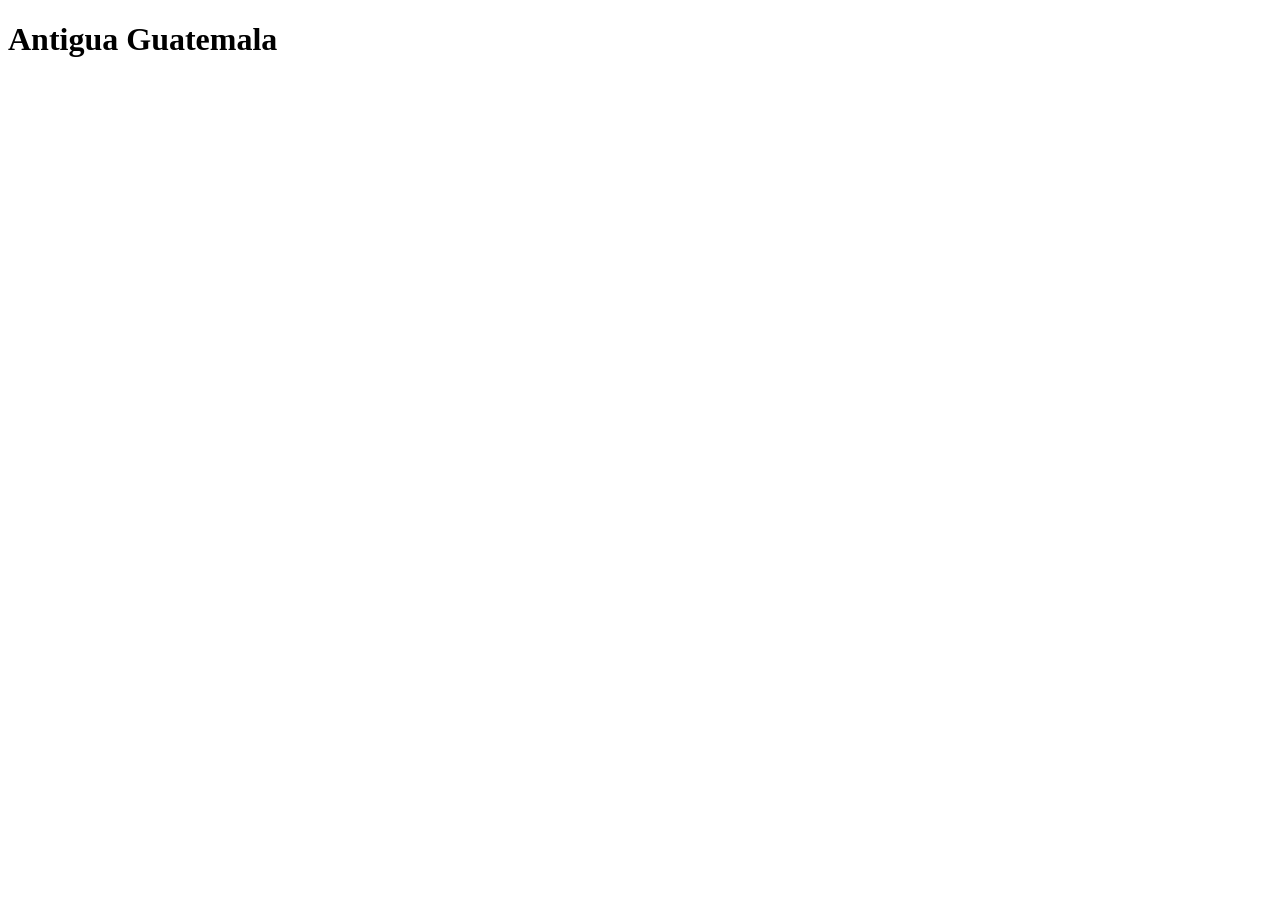
==== antigua.html @ 5a2fbe42 "mande_archovos" ====
<!DOCTYPE html>
<html lang="en">
<head>
    <meta charset="UTF-8">
    <meta name="viewport" content="width=h1, initial-scale=1.0">
    <title>Document</title>
</head>
<body>
    <h1>Antigua Guatemala</h1>
    <nav>
        <ul>
            
    </ul>
    </nav>
</body>
</html>
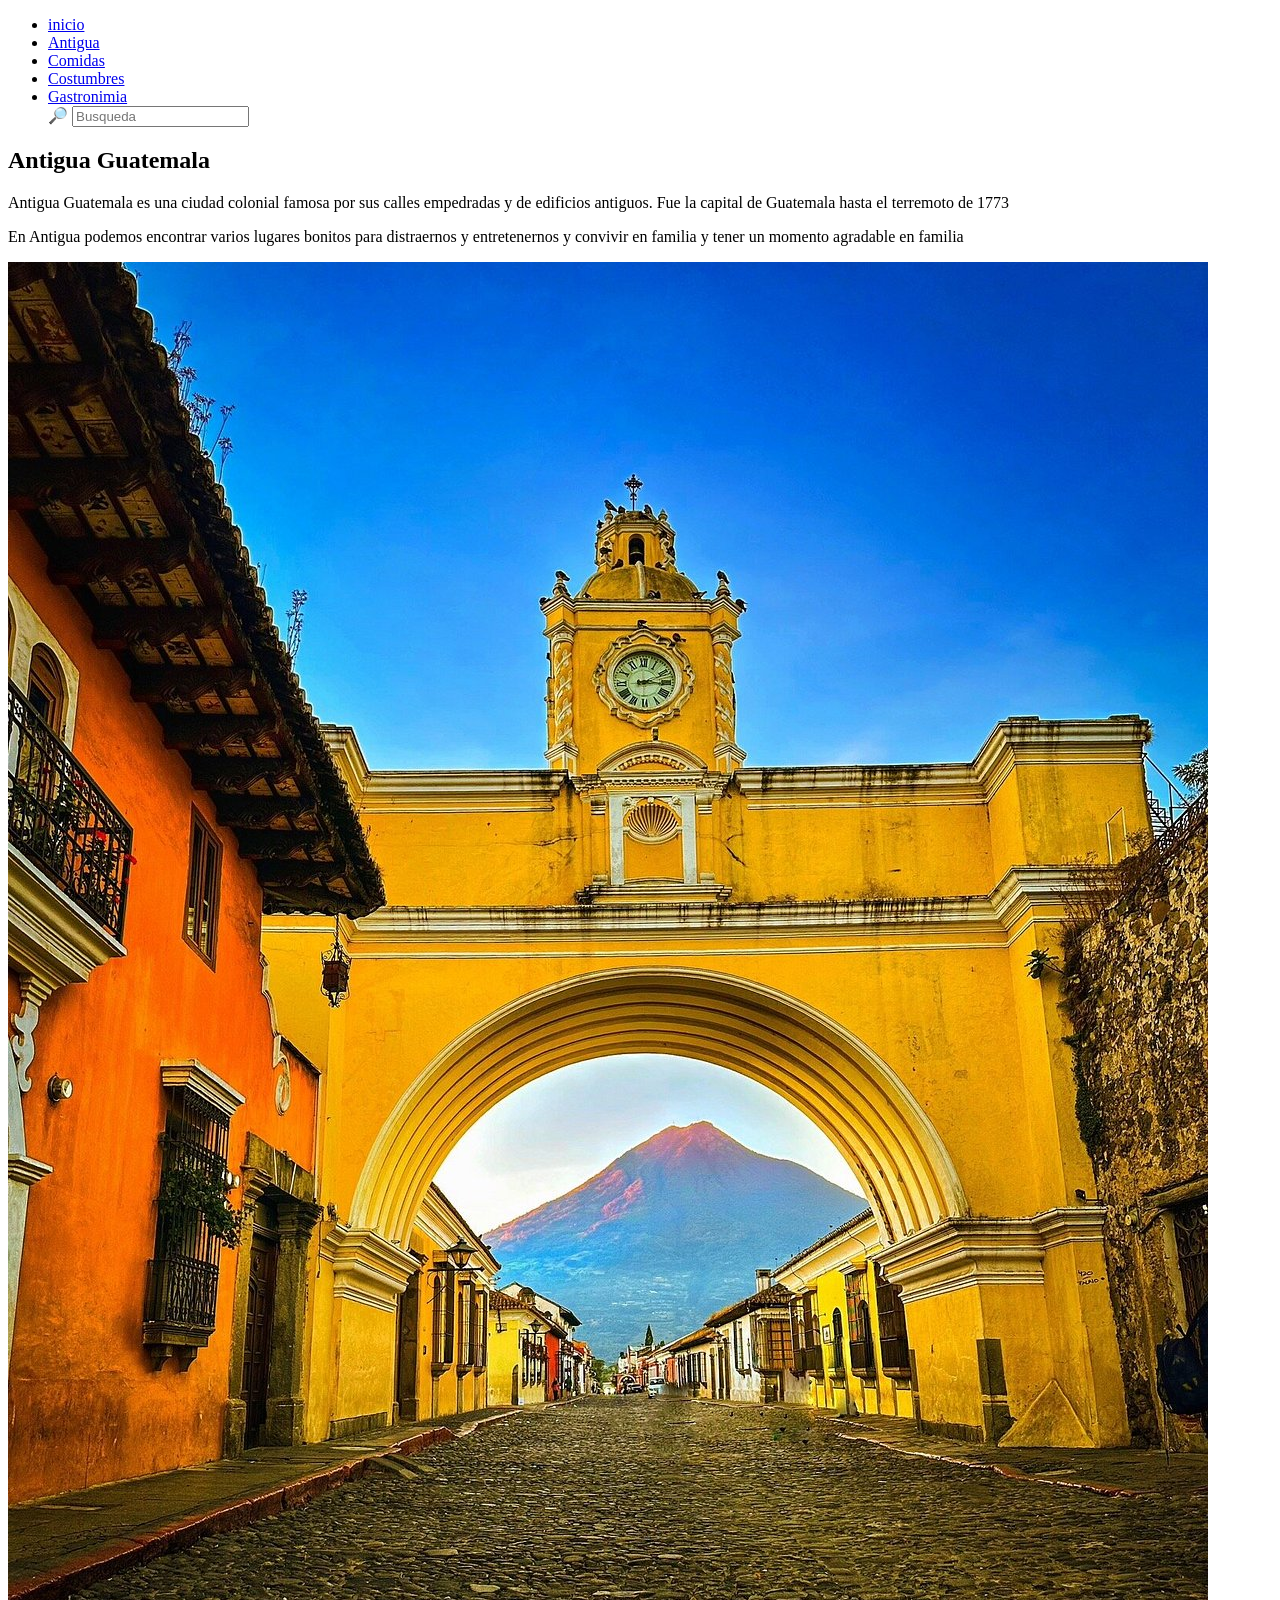
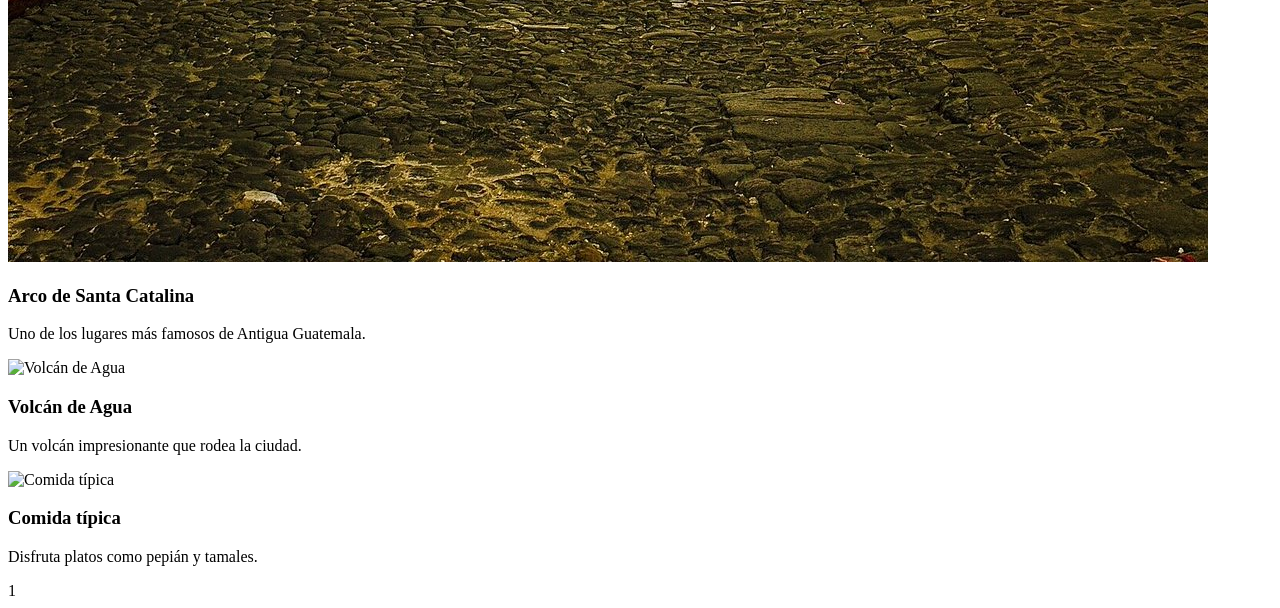
==== commit 89140419: "Se agrego antigua" ====
--- a/antigua.html
+++ b/antigua.html
@@ -6,11 +6,45 @@
     <title>Document</title>
 </head>
 <body>
-    <h1>Antigua Guatemala</h1>
-    <nav>
-        <ul>
-            
-    </ul>
-    </nav>
+   <nav class="barra-nav"> 
+            <ul>
+                <li><a href="index.html">inicio</a></li>
+                <li><a href="antigua.html">Antigua</a></li>
+                <li><a href="comidas.html">Comidas</a></li>
+                <li><a href="costumbres.html">Costumbres</li>
+                <li><a href="Gastronomia.html">Gastronimia</a></li>
+                <div class="busqueda">
+                    <sapn>🔎</sapn>
+                    <input type="search" placeholder="Busqueda">
+                </div>
+            </ul>
+        </nav>
+        <section class="info">
+            <h1> Antigua Guatemala</h1>
+            <P> Antigua Guatemala es una ciudad colonial famosa por sus calles empedradas y de edificios antiguos. Fue la capital de Guatemala hasta el terremoto de 1773</P>
+            <p>En Antigua podemos encontrar varios lugares bonitos para distraernos y entretenernos y convivir en familia y tener un momento agradable en familia</p>
+        </section>
+        <section class="cards">
+
+  <div class="card">
+    <img src="caption.jpg" alt="Arco de Santa Catalina">
+    <h3>Arco de Santa Catalina</h3>
+    <p>Uno de los lugares más famosos de Antigua Guatemala.</p>
+  </div>
+
+  <div class="card">
+    <img src="volcan.jpg" alt="Volcán de Agua">
+    <h3>Volcán de Agua</h3>
+    <p>Un volcán impresionante que rodea la ciudad.</p>
+  </div>
+
+  <div class="card">
+    <img src="comida.jpg" alt="Comida típica">
+    <h3>Comida típica</h3>
+    <p>Disfruta platos como pepián y tamales.</p>
+  </div>
+
+</section>1
+
 </body>
-</html>+</html>
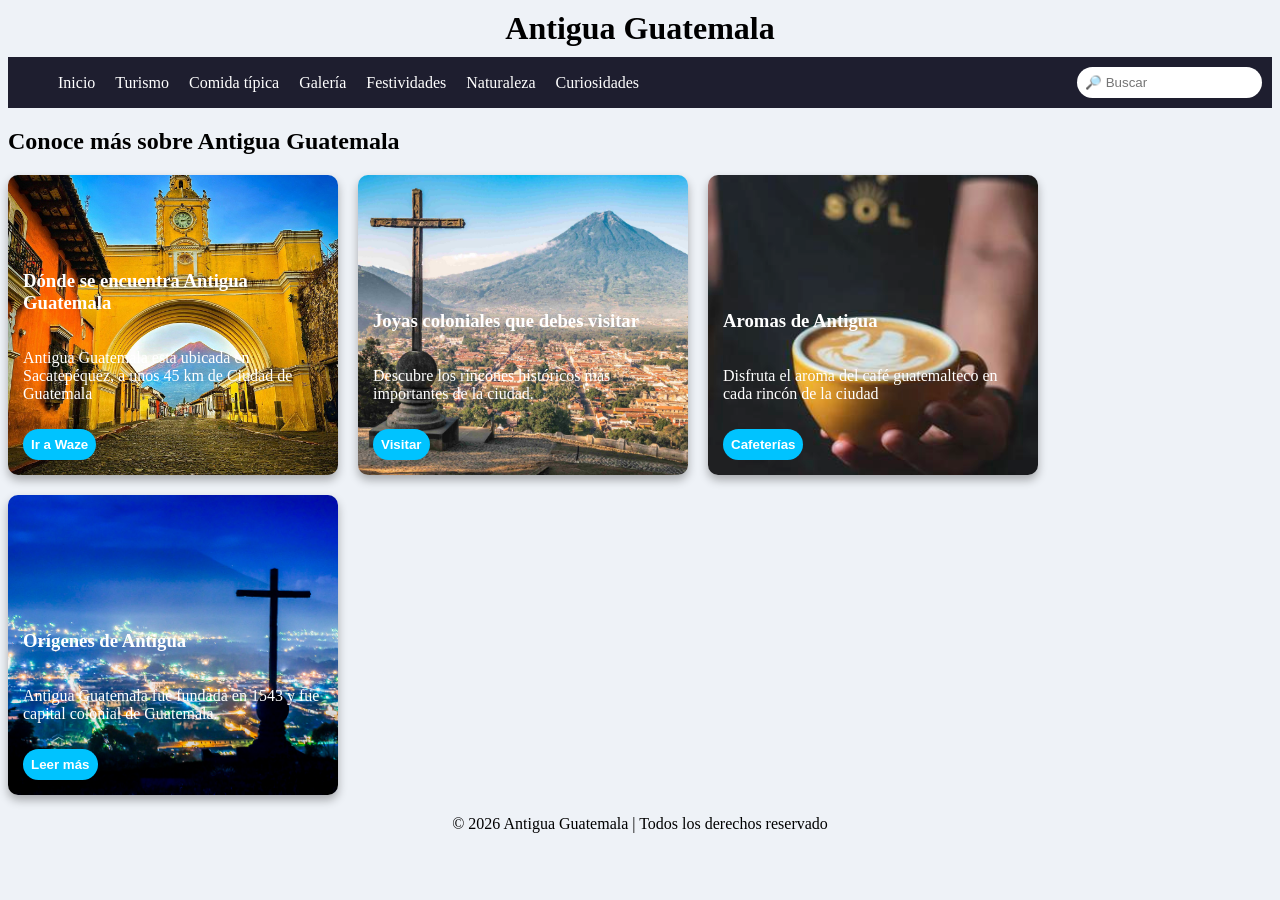
==== commit 67253a31: "Se agrego todos los css" ====
--- a/antigua.html
+++ b/antigua.html
@@ -1,50 +1,77 @@
 <!DOCTYPE html>
-<html lang="en">
+<html lang="es">
 <head>
     <meta charset="UTF-8">
-    <meta name="viewport" content="width=h1, initial-scale=1.0">
-    <title>Document</title>
+    <meta name="viewport" content="width=device-width, initial-scale=1.0">
+    <title>Antigua Guatemala</title>
+    <link rel="stylesheet" href="antigua.css">
 </head>
+
 <body>
-   <nav class="barra-nav"> 
-            <ul>
-                <li><a href="index.html">inicio</a></li>
-                <li><a href="antigua.html">Antigua</a></li>
-                <li><a href="comidas.html">Comidas</a></li>
-                <li><a href="costumbres.html">Costumbres</li>
-                <li><a href="Gastronomia.html">Gastronimia</a></li>
-                <div class="busqueda">
-                    <sapn>🔎</sapn>
-                    <input type="search" placeholder="Busqueda">
-                </div>
-            </ul>
-        </nav>
-        <section class="info">
-            <h1> Antigua Guatemala</h1>
-            <P> Antigua Guatemala es una ciudad colonial famosa por sus calles empedradas y de edificios antiguos. Fue la capital de Guatemala hasta el terremoto de 1773</P>
-            <p>En Antigua podemos encontrar varios lugares bonitos para distraernos y entretenernos y convivir en familia y tener un momento agradable en familia</p>
-        </section>
-        <section class="cards">
 
-  <div class="card">
-    <img src="caption.jpg" alt="Arco de Santa Catalina">
-    <h3>Arco de Santa Catalina</h3>
-    <p>Uno de los lugares más famosos de Antigua Guatemala.</p>
-  </div>
+<header>
+    <h1>Antigua Guatemala</h1>
 
-  <div class="card">
-    <img src="volcan.jpg" alt="Volcán de Agua">
-    <h3>Volcán de Agua</h3>
-    <p>Un volcán impresionante que rodea la ciudad.</p>
-  </div>
+    <nav class="barra nav">
+        <ul>
+            <li><a href="index.html">Inicio</a></li>
+            <li><a href="antigua.html">Turismo</a></li>
+            <li><a href="testimonios.html">Comida típica</a></li>
+            <li><a href="contacto.html">Galería</a></li>
+             <li><a href="contacto.html">Festividades</a></li>
+               <li><a href="naturaleza.html">Naturaleza</a>
+                  <li><a href="Curiosidades.html">Curiosidades</a>
+        </ul>
+ 
+        <div class="busqueda">
+            <input type="search" placeholder="🔎 Buscar">
+        </div>
+    </nav>
+</header>
 
-  <div class="card">
-    <img src="comida.jpg" alt="Comida típica">
-    <h3>Comida típica</h3>
-    <p>Disfruta platos como pepián y tamales.</p>
-  </div>
+<section class="info">
+    <h2>Conoce más sobre Antigua Guatemala</h2>
 
-</section>1
+    <div class="grid">
+
+        <div class="card-ubicacion">
+            <h3>Dónde se encuentra Antigua Guatemala</h3>
+            <p>Antigua Guatemala está ubicada en Sacatepéquez, a unos 45 km de Ciudad de Guatemala</p> 
+            <a href="https://www.waze.com/es-419/live-map/directions?navigate=yes&to=ll.14.5573%2C-90.7332" target="_blank"> 
+                <button>Ir a Waze</button>
+            </a>
+        </div>
+
+        <div class="card-joyas">
+            <h3>Joyas coloniales que debes visitar</h3>
+            <p>Descubre los rincones históricos más importantes de la ciudad.</p>
+            <a href="https://www.getyourguide.com/es-es/antigua-guatemala-l1619/" target="_blank">
+                <button>Visitar</button>
+            </a>
+        </div>
+
+        <div class="card-cafe">
+            <h3>Aromas de Antigua</h3>
+            <p>Disfruta el aroma del café guatemalteco en cada rincón de la ciudad</p>
+            <a href="https://elgran.cafe/" target="_blank">
+                <button>Cafeterías</button>
+            </a>
+        </div>
+
+        <div class="card-historia">
+            <h3>Orígenes de Antigua</h3>
+            <p>Antigua Guatemala fue fundada en 1543 y fue capital colonial de Guatemala.</p>
+            <a href="https://es.wikipedia.org/wiki/Antigua_Guatemala" target="_blank">
+                <button>Leer más</button>
+            </a>
+        </div>
+
+    </div>
+
+</section>
+<footer>
+     © 2026 Antigua Guatemala | Todos los derechos reservado
+</footer>
 
 </body>
-</html>
+</html>
--- a/antigua.css
+++ b/antigua.css
@@ -0,0 +1,131 @@
+body{
+     background: #eef2f7;
+}
+
+/* HEADER */
+h1{
+    text-align: center;
+    margin: 10px;
+}
+
+.barra.nav{
+    background: #1e1e2f;
+    display: flex;
+    justify-content: space-between;
+    align-items: center;
+    padding: 10px;
+}
+
+ul{
+    display: flex;
+    gap: 20px;
+    list-style: none;
+    margin: 0;
+}
+
+a{
+    color: white;
+    text-decoration: none;
+}
+
+a:hover{
+    color: #00c3ff;
+}
+
+/* BUSCADOR */
+.busqueda input{
+    padding: 8px;
+    border-radius: 20px;
+    border: none;
+}
+
+.banner h2{
+    color: white;
+    background: rgba(0,0,0,0.5);
+    padding: 15px;
+    border-radius: 10px;
+}
+
+/* GRID */
+.grid{
+    display: flex;
+    gap: 20px;
+    flex-wrap: wrap;
+}
+
+/* TARJETAS */
+.card-ubicacion,
+.card-joyas,
+.card-cafe,
+.card-historia{
+    width: 300px;
+    height: 270px;
+    border-radius: 10px;
+    color: white;
+    display: flex;
+    flex-direction: column;
+    justify-content: flex-end;
+    padding: 15px;
+    background-size: cover;
+    background-position: center;
+    box-shadow: 0px 5px 10px rgba(0,0,0,0.3);
+    transition: 0.3s;
+}
+
+.card-ubicacion:hover,
+.card-joyas:hover,
+.card-cafe:hover,
+.card-historia:hover{
+    transform: scale(1.05);
+}
+
+/* cuadros */
+.card-ubicacion{
+    background-image: url("caption.jpg");
+}
+
+.card-joyas{
+    background-image: url("cerro.jpg");
+}
+
+.card-cafe{
+    background-image: url("cafes.jpg");
+}
+
+.card-historia{
+    background-image:url("nocturno.jpg");
+}
+
+/* FOOTER */
+footer{
+    background: transparent;
+    color: black;
+    text-align: center;
+    padding: 20px;
+}
+
+
+
+/* BOTÓN  */
+.card-ubicacion button,
+.card-joyas button,
+.card-cafe button,
+.card-historia button{
+    padding: 8px;
+    border-radius: 20px;
+    border: none;
+    background: #00c3ff;
+    color: white;
+    margin-top: 10px;
+    cursor: pointer;
+    font-weight: bold;
+    transition: 0.3s;
+}
+
+.card-ubicacion button:hover,
+.card-joyas button:hover,
+.card-cafe button:hover,
+.card-historia button:hover{
+    background: #0099cc;
+    transform: scale(1.05);
+}
